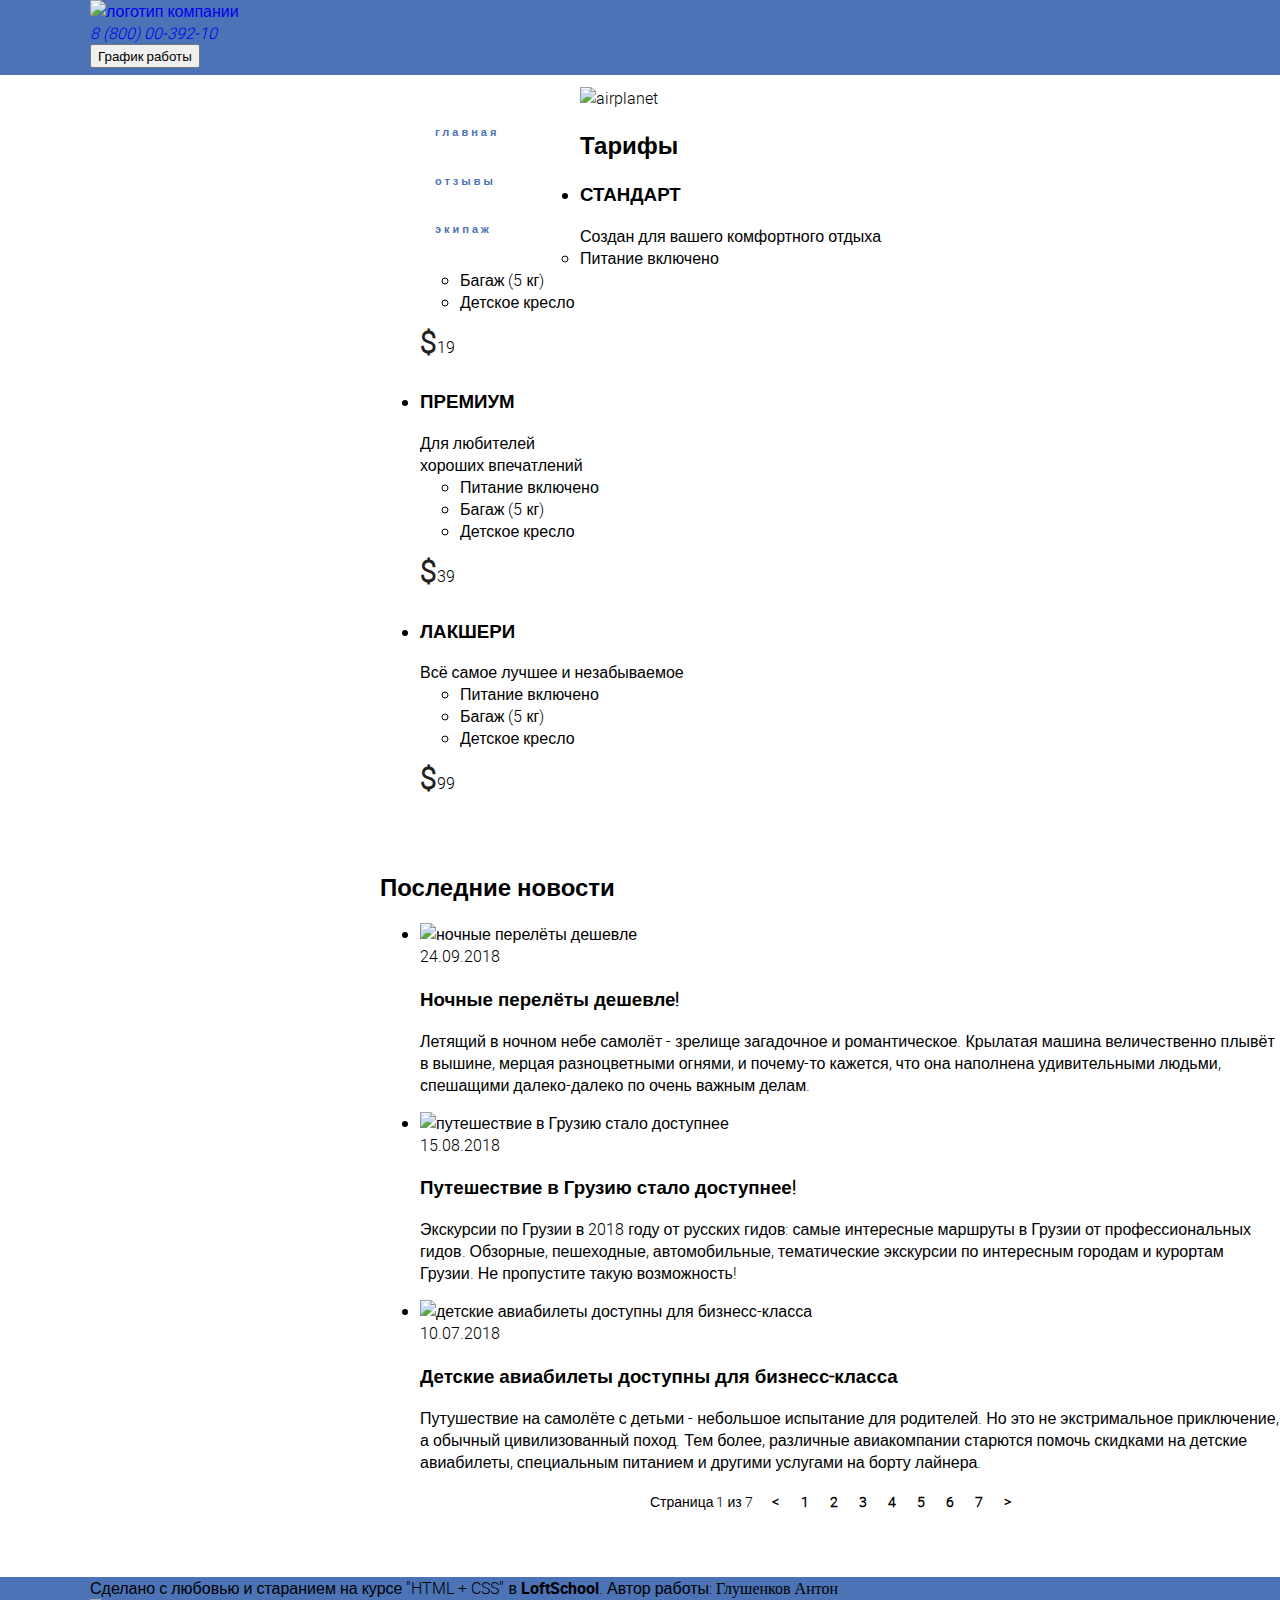
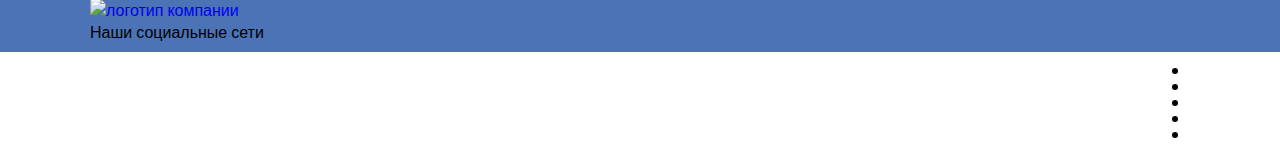
==== index.html @ c5cae8b5 "modify index.html" ====
<!-- +++++++++++++++++++++ -->
<!-- LoftSchool project #1 -->
<!--     AntonVoronezh     -->
<!-- +++++++++++++++++++++ -->
<!DOCTYPE html>
<html lang="ru-Ru">

<head>
    <meta charset="UTF-8">
    <meta name="viewport" content="width=1100, initial-scale=1.0">
    <meta http-equiv="X-UA-Compatible" content="ie=edge">
    <link rel="stylesheet" href="css/main.css">
    <title>Сomments</title>
</head>

<body>
    <!--[if lt IE 8]>
<p class="chromeframe">Похоже, что ты используешь устаревший браузер, друг. Пожалуйста, <a href="http://browsehappy.com/">скачай новый браузер абсолютно бесплатно</a> или <a href="http://www.google.com/chromeframe/?redirect=true">активируй Google Chrome Frame</a></p>
<![endif]-->

    <!-- start wrapper -->
    <div class="wrapper">
        <!-- start wrapper content -->
        <div class="wrapper__content">
            <!-- start header -->
            <header class="header">
                <!-- start container -->
                <div class="container header__container">
                    <!-- start header left -->
                    <div class="header__left">
                        <div class="logo header__logo">
                            <a href="about.html" alt="тарифы компании" class="logo__link">
                                <img src="img/logotypes/logo.png" alt="логотип компании" class="logo__img">
                            </a>
                        </div>
                    </div>
                    <!-- end header left -->
                    <!-- start header right -->
                    <div class="header__right">
                        <!-- start header info -->
                        <address class="headerinfo">
                            <!-- start phone -->
                            <div class="headerinfo__phone">
                                <a href="tel:+78000039210" class="headerinfo__phone-link">8 (800) 00-392-10</a>
                            </div>
                            <!-- end phone -->
                            <!-- start work schedule -->
                            <div class="headerinfo__schedule">
                                <button type="button" class="headerinfo__schedule-button">График работы</button>
                            </div>
                            <!-- end work schedule -->
                        </address>
                        <!-- end header info -->
                    </div>
                    <!-- end header right -->
                </div>
                <!-- end container -->
            </header>
            <!-- end header -->
            <!-- start maincontent -->
            <div class="maincontent">
                <!-- start container -->
                <div class="container maincontent__container">
                    <!-- start sidebar -->
                    <aside class="maincontent__aside">
                        <nav class="navigation">
                            <!-- start menu -->
                            <ul class="menu__list">
                                <li class="menu__item menu__item--active">
                                    <a href="about.html" class="menu__link">
                                        <div class="menu__icon menu__icon--main"></div>
                                        <div class="menu__text">главная</div>
                                    </a>
                                </li>
                                <li class="menu__item">
                                    <a href="comments.html" class="menu__link">
                                        <div class="menu__icon menu__icon--comments"></div>
                                        <div class="menu__text">отзывы</div>
                                    </a>
                                </li>
                                <li class="menu__item">
                                    <a href="team.html" class="menu__link">
                                        <div class="menu__icon menu__icon--crew"></div>
                                        <div class="menu__text">экипаж</div>
                                    </a>
                                </li>
                            </ul>
                            <!-- end menu -->
                        </nav>
                    </aside>
                    <!-- end sidebar -->
                    <!-- start maincontent__main -->
                    <main class="maincontent__main">
                        <div class="big-photo">
                            <img src="img/tariffs-icon/photo.png" alt="airplanet" class="big-central-photo">
                        </div>
                        <!-- start tariffs -->
                        <section class="tariffs">
                            <!-- start tariffs text -->
                            <h2 class="title-h">
                                Тарифы
                            </h2>
                            <!-- end tariffs text -->
                            <!-- start tariffs elements -->
                            <ul class="tariffs__list">
                                <li class="tariffs__item">
                                    <!-- start 1 element -->
                                    <div class="tariffs__item-icon icon-standart"></div>
                                    <h3 class="tariffs__item-name">
                                        СТАНДАРТ
                                    </h3>
                                    <div class="tariffs__item-description">
                                        Создан для вашего комфортного отдыха
                                    </div>
                                    <ul class="tariffs__item-list">
                                        <li class="tariffs__item-list-elem">
                                            Питание включено
                                        </li>
                                        <li class="tariffs__item-list-elem">
                                            Багаж (5 кг)
                                        </li>
                                        <li class="tariffs__item-list-elem">
                                            Детское кресло
                                        </li>
                                    </ul>
                                    <div class="tariffs__item-price">
                                        <span class="dollar">$</span>19
                                    </div>
                                    <!-- end 1 element -->
                                </li>
                                <li class="tariffs__item">
                                    <!-- start 2 element -->
                                    <div class="tariffs__item-icon icon-premium"></div>
                                    <h3 class="tariffs__item-name">
                                        ПРЕМИУМ
                                    </h3>
                                    <div class="tariffs__item-description">
                                        Для любителей <br> хороших впечатлений
                                    </div>
                                    <ul class="tariffs__item-list">
                                        <li class="tariffs__item-list-elem">
                                            Питание включено
                                        </li>
                                        <li class="tariffs__item-list-elem">
                                            Багаж (5 кг)
                                        </li>
                                        <li class="tariffs__item-list-elem">
                                            Детское кресло
                                        </li>
                                    </ul>
                                    <div class="tariffs__item-price">
                                        <span class="dollar">$</span>39
                                    </div>
                                    <!-- end 2 element -->
                                </li>
                                <li class="tariffs__item">
                                    <!-- start 3 element -->
                                    <div class="tariffs__item-icon icon-laksheri"></div>
                                    <h3 class="tariffs__item-name">
                                        ЛАКШЕРИ
                                    </h3>
                                    <div class="tariffs__item-description">
                                        Всё самое лучшее и незабываемое
                                    </div>
                                    <ul class="tariffs__item-list">
                                        <li class="tariffs__item-list-elem">
                                            Питание включено
                                        </li>
                                        <li class="tariffs__item-list-elem">
                                            Багаж (5 кг)
                                        </li>
                                        <li class="tariffs__item-list-elem">
                                            Детское кресло
                                        </li>
                                    </ul>
                                    <div class="tariffs__item-price">
                                        <span class="dollar">$</span>99
                                    </div>
                                    <!-- end 3 element -->
                                </li>
                            </ul>

                            <!-- end tariffs elements -->
                        </section>
                        <!-- end tariffs -->
                        <section class="news">
                            <!-- start news text -->
                            <h2 class="title-h title-news">
                                Последние новости
                            </h2>
                            <!-- start news elements -->
                            <ul class="news__list">
                                <li class="news__item">
                                    <!-- start 1 element -->
                                    <div class="news__item-img">
                                        <img src="img/news-img/1.png" alt="ночные перелёты дешевле" class="news__item-pic">
                                    </div>
                                    <div class="news__item-description">
                                        <time datetime="2018-09-24" class="news__item-date">
                                            24.09.2018
                                        </time>
                                        <h3 class="news__item-header">
                                            Ночные перелёты дешевле!
                                        </h3>
                                        <p class="news__item-text">
                                            Летящий в ночном небе самолёт - зрелище загадочное и романтическое.
                                            Крылатая машина величественно плывёт в вышине, мерцая разноцветными огнями,
                                            и почему-то кажется, что она наполнена удивительными людьми, спешащими
                                            далеко-далеко по очень важным делам.
                                        </p>
                                    </div>
                                    <!-- end 1 element -->
                                </li>
                                <li class="news__item">
                                    <!-- start 2 element -->
                                    <div class="news__item-img">
                                        <img src="img/news-img/2.png" alt="путешествие в Грузию стало доступнее" class="news__item-pic">
                                    </div>
                                    <div class="news__item-description">
                                        <time datetime="2018-08-15" class="news__item-date">
                                            15.08.2018
                                        </time>
                                        <h3 class="news__item-header">
                                            Путешествие в Грузию стало доступнее!
                                        </h3>
                                        <p class="news__item-text">
                                            Экскурсии по Грузии в 2018 году от русских гидов: самые интересные маршруты
                                            в
                                            Грузии от профессиональных гидов. Обзорные, пешеходные, автомобильные,
                                            тематические экскурсии по интересным городам и курортам Грузии. Не
                                            пропустите
                                            такую возможность!
                                        </p>
                                    </div>
                                    <!-- end 2 element -->
                                </li>
                                <li class="news__item">
                                    <!-- start 3 element -->
                                    <div class="news__item-img">
                                        <img src="img/news-img/3.png" alt="детские авиабилеты доступны для бизнесс-класса"
                                            class="news__item-pic">
                                    </div>
                                    <div class="news__item-description">
                                        <time datetime="2018-07-10" class="news__item-date">
                                            10.07.2018
                                        </time>
                                        <h3 class="news__item-header">
                                            Детские авиабилеты доступны для бизнесс-класса
                                        </h3>
                                        <p class="news__item-text">
                                            Путушествие на самолёте с детьми - небольшое испытание для родителей. Но
                                            это не
                                            экстримальное приключение, а обычный цивилизованный поход. Тем более,
                                            различные
                                            авиакомпании старются помочь скидками на детские авиабилеты, специальным
                                            питанием и другими услугами на борту лайнера.
                                        </p>
                                    </div>
                                    <!-- end 3 element -->
                                </li>
                            </ul>
                            <!-- end news elements -->
                            <!-- end news text -->
                        </section>
                        <!-- start pagination -->
                        <nav class="pagination">
                            <div class="pagination__display">
                                Страница 1 из 7
                            </div>
                            <!-- start pagination elements -->
                            <ul class="pagination__elements">
                                <li class="pagination__element">
                                    <a href="#" class="pagination__element-link">
                                        <div class="pagination__element-wrap">&lt;</div>
                                    </a>
                                </li>
                                <li class="pagination__element">
                                    <a href="#" class="pagination__element-link">
                                        <div class="pagination__element-wrap">1</div>
                                    </a>
                                </li>
                                <li class="pagination__element">
                                    <a href="#" class="pagination__element-link">
                                        <div class="pagination__element-wrap">2</div>
                                    </a>
                                </li>
                                <li class="pagination__element">
                                    <a href="#" class="pagination__element-link">
                                        <div class="pagination__element-wrap">3</div>
                                    </a>
                                </li>
                                <li class="pagination__element">
                                    <a href="#" class="pagination__element-link">
                                        <div class="pagination__element-wrap">4</div>
                                    </a>
                                </li>
                                <li class="pagination__element">
                                    <a href="#" class="pagination__element-link">
                                        <div class="pagination__element-wrap">5</div>
                                    </a>
                                </li>
                                <li class="pagination__element">
                                    <a href="#" class="pagination__element-link">
                                        <div class="pagination__element-wrap">6</div>
                                    </a>
                                </li>
                                <li class="pagination__element">
                                    <a href="#" class="pagination__element-link">
                                        <div class="pagination__element-wrap">7</div>
                                    </a>
                                </li>
                                <li class="pagination__element">
                                    <a href="#" class="pagination__element-link">
                                        <div class="pagination__element-wrap">&gt;</div>
                                    </a>
                                </li>

                            </ul>
                        </nav>
                        <!-- end pagination -->
                    </main>
                    <!-- end maincontent__main -->
                </div>
                <!-- end container -->
            </div>
            <!-- end maincontent -->
        </div>
        <!-- end wrapper content -->
        <!-- start footer -->
        <footer class="footer">
            <!-- start container -->
            <div class="container footer__container">
                <!-- start signature -->
                <div class="footer__left">
                    Сделано с любовью и старанием
                    на курсе "HTML + CSS" в <span class="bold">LoftSchool</span>.
                    Автор работы: <span class="bold">Глушенков Антон</span>
                </div>
                <!-- end signature -->
                <!-- start logo -->
                <div class="logo footer__logo">
                    <a href="about.html" alt="тарифы компании" class="logo__link">
                        <img src="img/logotypes/logo.png" alt="логотип компании" class="logo__img">
                    </a>
                </div>
                <!-- end logo -->
                <!-- start social network -->
                <div class="footer__right">
                    <!-- start social text -->
                    <div class="footer__right-text">
                        Наши социальные сети
                    </div>
                    <!-- end social text -->
                    <!-- start social  -->
                    <div class="footer__social">
                        <ul class="social-list">
                            <li class="social-item">
                                <a href="#" class="social-link">
                                    <div class="social-icon social-icon--vk"></div>
                                </a>
                            </li>
                            <li class="social-item">
                                <a href="#" class="social-link">
                                    <div class="social-icon social-icon--fb"></div>
                                </a>
                            </li>
                            <li class="social-item">
                                <a href="#" class="social-link">
                                    <div class="social-icon social-icon--google"></div>
                                </a>
                            </li>
                            <li class="social-item">
                                <a href="#" class="social-link">
                                    <div class="social-icon social-icon--twitter"></div>
                                </a>
                            </li>
                            <li class="social-item">
                                <a href="mailto:example@mail.ru" class="social-link">
                                    <div class="social-icon social-icon--mail"></div>
                                </a>
                            </li>
                        </ul>
                    </div>
                    <!-- end social  -->
                </div>
                <!-- end container -->
        </footer>
        <!-- end footer -->
    </div>
    <!-- end wrapper -->

</body>

</html>
---- css/main.css ----
/****************************
**
** LoftSchool project #1
** AntonVoronezh
**
****************************/

/* start fonts */

@font-face {
    font-family: 'robotolight';
    src: url('../css/fonts/roboto-light_1-webfont.woff2') format('woff2'), url('../css/fonts/roboto-light_1-webfont.woff') format('woff');
    font-weight: normal;
    font-style: normal;
}

@font-face {
    font-family: 'robotolight_italic';
    src: url('../css/fonts/roboto-lightitalic_1-webfont.woff2') format('woff2'), url('../css/fonts/roboto-lightitalic_1-webfont.woff') format('woff');
    font-weight: normal;
    font-style: italic;
}

@font-face {
    font-family: 'robotobold';
    src: url('../css/fonts/roboto-bold_1-webfont.woff2') format('woff2'), url('../css/fonts/roboto-bold_1-webfont.woff') format('woff');
    font-weight: bold;
    font-style: normal;
}

* {
    font-family: 'robotolight', Arial, Helvetica, sans-serif;
}

/* end fonts */

/* start big blocks */

html,
body {
    margin: 0;
    padding: 0;
    width: 100%;
    height: 100%;
    -webkit-font-smoothing: antialiased;
    -moz-osx-font-smoothing: grayscale;
}

.wrapper {
    width: 100%;
}

.container {
    width: 1100px;
    margin: 0 auto;
}

.header {
    min-height: 75px;
    width: 100%;
    background: #4b73b5;
}

.maincontent {
    height: 100%;
    margin-top: 12px;
}

.maincontent__aside {
    width: 200px;
    float: left;
}

.maincontent__container {
    width: 900px;
    float: right;
    vertical-align: top;
    text-align: top;
    margin-bottom: 65px;
}

.maincontent__sidebar {
    text-align: left;
}

.footer {
    clear: both;
    min-height: 75px;
    width: 100%;
    background: #4b73b5;
}

/* end big blocks */


a {
    text-decoration: none;
}

/* start header */

.container>.logotype {
    float: left;
    margin-left: 20px;
    padding-top: 20px;
}

.container>.headerinfo {
    float: right;
    margin-right: 20px;
    padding-top: 15px;
}

.phone {
    font-family: 'robotobold';
    color: #ffffff;
    font-size: 22px;
    font-weight: 500;
    text-align: right;
}

.schedule__button {
    background-color: transparent;
    border: none;
    color: #ffffff;
    /* font-family: 'robotolight'; */
    font-size: 14px;
    font-weight: 500;
    padding-left: 70px;
    padding-right: 0;
    text-decoration: underline;
}

/* end header */

/* start aside*/

.menu {
    margin-left: 0px;
}

.menu__list {
    list-style: none;
    padding-left: 20px;
    margin-top: 35px;
}

.menu__item {
    vertical-align: top;
    overflow: auto;
    margin-top: 26px;
    margin-left: 0px;
}

.menu__icon {
    background-repeat: no-repeat;
    width: 17pt;
    height: 17pt;
    float: left;
    margin-left: 0px;
}

.menu__text {
    /* font-family: 'robotobold'; !important; */
    letter-spacing: 3px;
    color: #4b73b5;
    font-size: 11px;
    font-weight: 700;
    line-height: 20px;
    margin-left: 35px;
}

a:hover>.menu__text {
    color: #000000;
}

.icon-main {
    background-image: url('../img/sidebar-icons/main_icon.png');
}

a:hover>.icon-main {
    background-image: url('../img/sidebar-icons/main_icon-black.png');
}

.icon-comments {
    background-image: url('../img/sidebar-icons/feed_icon.png');
}

a:hover>.icon-comments {
    background-image: url('../img/sidebar-icons/feed_icon-black.png');
}

.icon-crew {
    background-image: url('../img/sidebar-icons/team_icon.png');
}

a:hover>.icon-crew {
    background-image: url('../img/sidebar-icons/team_icon-black.png');
}

/* end aside */

/* start tariffs */

.big-photo {
    margin: 0px;
    padding: 0px;
}

.tariffs {
    margin: 0px;
    padding-right: 0px;
    text-align: top;
}

.title__h {
    /* font-family: 'robotobold'; */
    color: #221f1f;
    font-size: 45px;
    font-style: bold;
    margin: 0px;
    padding: 0px;
}

.tariffs__elements {
    list-style: none;
    display: inline-block;
    margin-top: 23px;
    padding: 0px;
}

.tariffs__element-icon {
    width: 250px;
    margin-right: 6px;
    margin-left: 6px;
}

.tariffs__element {
    display: inline-block;
    text-align: center;
}

.tariffs__element-icon-all {
    margin-top: 40px;
    border-radius: 50%;
    width: 50pt;
    height: 50pt;
    display: inline-block;
}

.icon-standart {
    background: #4b73b5;
    background-image: url('../img/tariffs-icon/flower.png');
    background-repeat: no-repeat;
    background-position: center center;
}

.icon-premium {
    background: #4b73b5;
    background-image: url('../img/tariffs-icon/star.png');
    background-repeat: no-repeat;
    background-position: center center;
}

.icon-laksheri {
    background: #4b73b5;
    background-image: url('../img/tariffs-icon/palette.png');
    background-repeat: no-repeat;
    background-position: center center;
}

.tariffs__element-items {
    text-align: left;
}

.tariffs__element-name {
    color: #212121;
    /* font-family: 'robotobold'; */
    /* letter-spacing: 1px;
    font-weight: 00; */
    text-align: center;
    font-size: 12px;
    padding-top: 18px;
}

.tariffs__element-description,
.tariffs__element-items {
    color: #221f1f;
    font-size: 18px;
    font-weight: 300;
    line-height: 33px;
    /* padding-top: 3px; */
}

.tariffs__element-item {
    padding-top: 5px;
}

.tariffs__element-price {
    color: #212121;
    font-size: 54px;
    font-weight: bold;
    line-height: 57px;
    text-align: center;
    margin-top: 20px;
}

.dollar {
    color: #212121;
    font-size: 30px;
    font-weight: bold;
    line-height: 57px;
}

/* end tarifs */

/* start news */

.news {
    margin-top: 65px;
    margin-bottom: 15px;
}

.news__elements {
    list-style: none;
    display: inline-block;
    padding-left: 0px;
    margin-top: 30px;
}

.news__element {
    clear: both;
    padding-top: 30px;
    padding-bottom: 0px;
    border-bottom: 1px solid #cccccc;
}

.news__element-picture {
    float: left;
}

.news__element-description {
    margin-left: 175px;
}

.news__element-date {
    font-size: 14px;
    padding-top: 0px;
    margin-top: 0px;
}

.news__element-header {
    padding-top: 0px;
    margin-top: 0px;
    margin-bottom: 0px;
}

.news__element-text {
    font-size: 18px;
    line-height: 1.7;
    padding-top: 10px;
    margin-top: 0px;
    padding-bottom: 0px;
    width: 650px;
}

/* end news */

/* start pagination */

.pagination {
    display: inline;
}

.pagination__display {
    display: inline;
    margin-left: 270px;
    font-size: 14px;
    margin-right: 0px;
}

.pagination__elements {
    list-style: none;
    display: inline;
    font-weight: bold;
    font-size: 14px;
    margin-left: 5px;
    padding-left: 0px;
}

.pagination__element {
    display: inline-block;
    padding-left: 4px;
}

.pagination__element-wrap {
    display: inline-block;
    width: 16px;
    height: 16px;
    padding: 3px;
    text-align: center;
    border-radius: 10%;
    color: #000000;
}

a:hover>.pagination__element-wrap {
    background: #4b73b5;
    color: #ffffff;
}

/* end pagination */

/* start footer */

.footer__signature {
    float: left;
    width: 234px;
    height: 50px;
    margin-top: 5px;
    font-family: 'robotolight';
    color: #ffffff;
    font-size: 14px;
    font-weight: 300;
    line-height: 18px;
    text-align: left;
    margin-left: 15px;
}

.bold {
    font-family: 'robotobold';
}

.footer>.container>.logotype {
    display: inline;
    margin-left: 245px;
}

.logotype__link {
    margin: 0px;
    padding: 0px;
}

.footer__social {
    float: right;
    /* display: inline-block; */
}

.footer__social-text {
    font-family: 'robotolight';
    color: #ffffff;
    font-size: 14px;
    margin-top: 10px;
    margin-right: 25px;
}

.footer__social-pictures {
    margin-top: 10px;
}

.social-pictures-list {
    list-style: none;
    margin: 0px;
    padding: 0px;
}

.social-pictures-item {
    display: inline-block;
    margin-right: 5px;
}

.social-picture-icon {
    background: #d2def3;
    background-repeat: no-repeat;
    background-position: center center;
    width: 20px;
    height: 20px;
    border-radius: 50%;
}

a:hover>.social-picture-icon {
    background: #fff;
    background-repeat: no-repeat;
    background-position: center center;
}

.vk {
    background-image: url('../img/social-icon/vk.png');
}

a:hover>.vk {
    background-image: url('../img/social-icon/vk.png');
}

.fb {
    background-image: url('../img/social-icon/fb.png');
}

a:hover>.fb {
    background-image: url('../img/social-icon/fb.png');
}

.google {
    background-image: url('../img/social-icon/google.png');
}

a:hover>.google {
    background-image: url('../img/social-icon/google.png');
}

.twitter {
    background-image: url('../img/social-icon/twitter.png');
}

a:hover>.twitter {
    background-image: url('../img/social-icon/twitter.png');
}

.mail {
    background-image: url('../img/social-icon/mail.png');
}

a:hover>.mail {
    background-image: url('../img/social-icon/mail.png');
}

/* end footer */
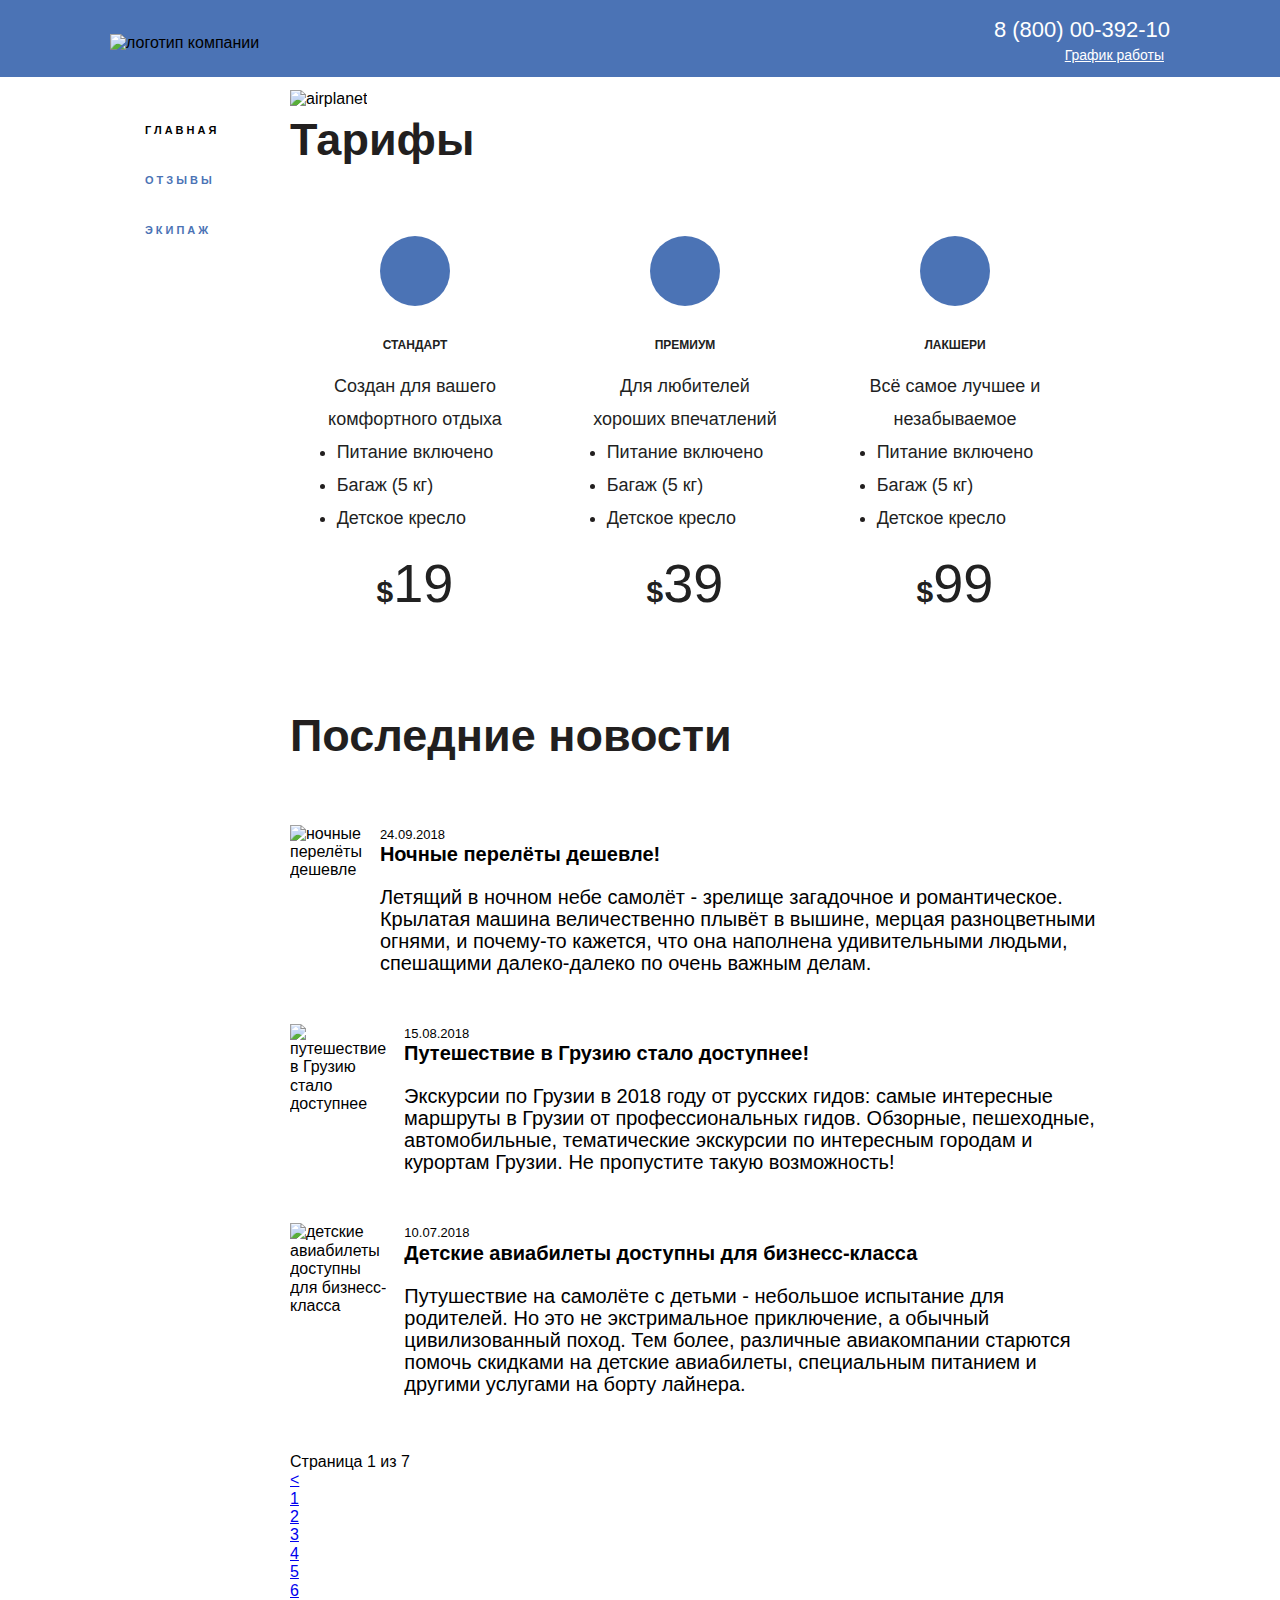
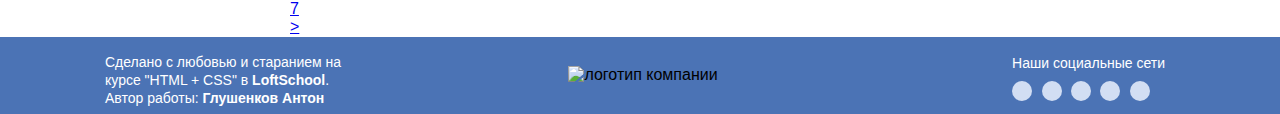
==== commit 3986526f: "all modify" ====
--- a/index.html
+++ b/index.html
@@ -25,13 +25,11 @@
             <!-- start header -->
             <header class="header">
                 <!-- start container -->
-                <div class="container header__container">
+                <div class="container header--container">
                     <!-- start header left -->
                     <div class="header__left">
                         <div class="logo header__logo">
-                            <a href="about.html" alt="тарифы компании" class="logo__link">
-                                <img src="img/logotypes/logo.png" alt="логотип компании" class="logo__img">
-                            </a>
+                            <img src="img/logotypes/logo.png" alt="логотип компании" class="logo__img">
                         </div>
                     </div>
                     <!-- end header left -->
@@ -62,37 +60,37 @@
                 <!-- start container -->
                 <div class="container maincontent__container">
                     <!-- start sidebar -->
-                    <aside class="maincontent__aside">
+                    <aside class="aside">
                         <nav class="navigation">
-                            <!-- start menu -->
-                            <ul class="menu__list">
-                                <li class="menu__item menu__item--active">
-                                    <a href="about.html" class="menu__link">
-                                        <div class="menu__icon menu__icon--main"></div>
-                                        <div class="menu__text">главная</div>
-                                    </a>
-                                </li>
-                                <li class="menu__item">
-                                    <a href="comments.html" class="menu__link">
-                                        <div class="menu__icon menu__icon--comments"></div>
-                                        <div class="menu__text">отзывы</div>
-                                    </a>
-                                </li>
-                                <li class="menu__item">
-                                    <a href="team.html" class="menu__link">
-                                        <div class="menu__icon menu__icon--crew"></div>
-                                        <div class="menu__text">экипаж</div>
+                            <!-- start navigation -->
+                            <ul class="navigation__list">
+                                <li class="navigation__item navigation__item--active">
+                                    <a href="about.html" class="navigation__link">
+                                        <div class="navigation__icon navigation__icon--main"></div>
+                                        <div class="navigation__text">главная</div>
+                                    </a>
+                                </li>
+                                <li class="navigation__item">
+                                    <a href="comments.html" class="navigation__link">
+                                        <div class="navigation__icon navigation__icon--comments"></div>
+                                        <div class="navigation__text">отзывы</div>
+                                    </a>
+                                </li>
+                                <li class="navigation__item">
+                                    <a href="team.html" class="navigation__link">
+                                        <div class="navigation__icon navigation__icon--crew"></div>
+                                        <div class="navigation__text">экипаж</div>
                                     </a>
                                 </li>
                             </ul>
-                            <!-- end menu -->
+                            <!-- end navigation -->
                         </nav>
                     </aside>
                     <!-- end sidebar -->
-                    <!-- start maincontent__main -->
-                    <main class="maincontent__main">
+                    <!-- start main -->
+                    <main class="main">
                         <div class="big-photo">
-                            <img src="img/tariffs-icon/photo.png" alt="airplanet" class="big-central-photo">
+                            <img src="img/tariffs-icon/photo.png" alt="airplanet" class="big-photo__img">
                         </div>
                         <!-- start tariffs -->
                         <section class="tariffs">
@@ -185,7 +183,7 @@
                         <!-- end tariffs -->
                         <section class="news">
                             <!-- start news text -->
-                            <h2 class="title-h title-news">
+                            <h2 class="title-h title-h--news">
                                 Последние новости
                             </h2>
                             <!-- start news elements -->
@@ -268,50 +266,50 @@
                                 Страница 1 из 7
                             </div>
                             <!-- start pagination elements -->
-                            <ul class="pagination__elements">
-                                <li class="pagination__element">
-                                    <a href="#" class="pagination__element-link">
-                                        <div class="pagination__element-wrap">&lt;</div>
-                                    </a>
-                                </li>
-                                <li class="pagination__element">
-                                    <a href="#" class="pagination__element-link">
-                                        <div class="pagination__element-wrap">1</div>
-                                    </a>
-                                </li>
-                                <li class="pagination__element">
-                                    <a href="#" class="pagination__element-link">
-                                        <div class="pagination__element-wrap">2</div>
-                                    </a>
-                                </li>
-                                <li class="pagination__element">
-                                    <a href="#" class="pagination__element-link">
-                                        <div class="pagination__element-wrap">3</div>
-                                    </a>
-                                </li>
-                                <li class="pagination__element">
-                                    <a href="#" class="pagination__element-link">
-                                        <div class="pagination__element-wrap">4</div>
-                                    </a>
-                                </li>
-                                <li class="pagination__element">
-                                    <a href="#" class="pagination__element-link">
-                                        <div class="pagination__element-wrap">5</div>
-                                    </a>
-                                </li>
-                                <li class="pagination__element">
-                                    <a href="#" class="pagination__element-link">
-                                        <div class="pagination__element-wrap">6</div>
-                                    </a>
-                                </li>
-                                <li class="pagination__element">
-                                    <a href="#" class="pagination__element-link">
-                                        <div class="pagination__element-wrap">7</div>
-                                    </a>
-                                </li>
-                                <li class="pagination__element">
-                                    <a href="#" class="pagination__element-link">
-                                        <div class="pagination__element-wrap">&gt;</div>
+                            <ul class="pagination__list">
+                                <li class="pagination__item">
+                                    <a href="#" class="pagination__item-link">
+                                        <div class="pagination__item-wrap">&lt;</div>
+                                    </a>
+                                </li>
+                                <li class="pagination__item">
+                                    <a href="#" class="pagination__item-link">
+                                        <div class="pagination__item-wrap pagination__item-wrap--active">1</div>
+                                    </a>
+                                </li>
+                                <li class="pagination__item">
+                                    <a href="#" class="pagination__item-link">
+                                        <div class="pagination__item-wrap">2</div>
+                                    </a>
+                                </li>
+                                <li class="pagination__item">
+                                    <a href="#" class="pagination__item-link">
+                                        <div class="pagination__item-wrap">3</div>
+                                    </a>
+                                </li>
+                                <li class="pagination__item">
+                                    <a href="#" class="pagination__item-link">
+                                        <div class="pagination__item-wrap">4</div>
+                                    </a>
+                                </li>
+                                <li class="pagination__item">
+                                    <a href="#" class="pagination__item-link">
+                                        <div class="pagination__item-wrap">5</div>
+                                    </a>
+                                </li>
+                                <li class="pagination__item">
+                                    <a href="#" class="pagination__item-link">
+                                        <div class="pagination__item-wrap">6</div>
+                                    </a>
+                                </li>
+                                <li class="pagination__item">
+                                    <a href="#" class="pagination__item-link">
+                                        <div class="pagination__item-wrap">7</div>
+                                    </a>
+                                </li>
+                                <li class="pagination__item">
+                                    <a href="#" class="pagination__item-link">
+                                        <div class="pagination__item-wrap">&gt;</div>
                                     </a>
                                 </li>
 
@@ -319,7 +317,7 @@
                         </nav>
                         <!-- end pagination -->
                     </main>
-                    <!-- end maincontent__main -->
+                    <!-- end main -->
                 </div>
                 <!-- end container -->
             </div>
@@ -329,7 +327,7 @@
         <!-- start footer -->
         <footer class="footer">
             <!-- start container -->
-            <div class="container footer__container">
+            <div class="container footer--container">
                 <!-- start signature -->
                 <div class="footer__left">
                     Сделано с любовью и старанием
@@ -339,9 +337,7 @@
                 <!-- end signature -->
                 <!-- start logo -->
                 <div class="logo footer__logo">
-                    <a href="about.html" alt="тарифы компании" class="logo__link">
-                        <img src="img/logotypes/logo.png" alt="логотип компании" class="logo__img">
-                    </a>
+                    <img src="img/logotypes/logo.png" alt="логотип компании" class="logo__img">
                 </div>
                 <!-- end logo -->
                 <!-- start social network -->
@@ -384,6 +380,7 @@
                     <!-- end social  -->
                 </div>
                 <!-- end container -->
+            </div>
         </footer>
         <!-- end footer -->
     </div>
--- a/css/main.css
+++ b/css/main.css
@@ -5,522 +5,19 @@
 **
 ****************************/
 
-/* start fonts */
-
-@font-face {
-    font-family: 'robotolight';
-    src: url('../css/fonts/roboto-light_1-webfont.woff2') format('woff2'), url('../css/fonts/roboto-light_1-webfont.woff') format('woff');
-    font-weight: normal;
-    font-style: normal;
-}
-
-@font-face {
-    font-family: 'robotolight_italic';
-    src: url('../css/fonts/roboto-lightitalic_1-webfont.woff2') format('woff2'), url('../css/fonts/roboto-lightitalic_1-webfont.woff') format('woff');
-    font-weight: normal;
-    font-style: italic;
-}
-
-@font-face {
-    font-family: 'robotobold';
-    src: url('../css/fonts/roboto-bold_1-webfont.woff2') format('woff2'), url('../css/fonts/roboto-bold_1-webfont.woff') format('woff');
-    font-weight: bold;
-    font-style: normal;
-}
-
-* {
-    font-family: 'robotolight', Arial, Helvetica, sans-serif;
-}
-
-/* end fonts */
-
-/* start big blocks */
-
-html,
-body {
-    margin: 0;
-    padding: 0;
-    width: 100%;
-    height: 100%;
-    -webkit-font-smoothing: antialiased;
-    -moz-osx-font-smoothing: grayscale;
-}
-
-.wrapper {
-    width: 100%;
-}
-
-.container {
-    width: 1100px;
-    margin: 0 auto;
-}
-
-.header {
-    min-height: 75px;
-    width: 100%;
-    background: #4b73b5;
-}
-
-.maincontent {
-    height: 100%;
-    margin-top: 12px;
-}
-
-.maincontent__aside {
-    width: 200px;
-    float: left;
-}
-
-.maincontent__container {
-    width: 900px;
-    float: right;
-    vertical-align: top;
-    text-align: top;
-    margin-bottom: 65px;
-}
-
-.maincontent__sidebar {
-    text-align: left;
-}
-
-.footer {
-    clear: both;
-    min-height: 75px;
-    width: 100%;
-    background: #4b73b5;
-}
-
-/* end big blocks */
-
-
-a {
-    text-decoration: none;
-}
-
-/* start header */
-
-.container>.logotype {
-    float: left;
-    margin-left: 20px;
-    padding-top: 20px;
-}
-
-.container>.headerinfo {
-    float: right;
-    margin-right: 20px;
-    padding-top: 15px;
-}
-
-.phone {
-    font-family: 'robotobold';
-    color: #ffffff;
-    font-size: 22px;
-    font-weight: 500;
-    text-align: right;
-}
-
-.schedule__button {
-    background-color: transparent;
-    border: none;
-    color: #ffffff;
-    /* font-family: 'robotolight'; */
-    font-size: 14px;
-    font-weight: 500;
-    padding-left: 70px;
-    padding-right: 0;
-    text-decoration: underline;
-}
-
-/* end header */
-
-/* start aside*/
-
-.menu {
-    margin-left: 0px;
-}
-
-.menu__list {
-    list-style: none;
-    padding-left: 20px;
-    margin-top: 35px;
-}
-
-.menu__item {
-    vertical-align: top;
-    overflow: auto;
-    margin-top: 26px;
-    margin-left: 0px;
-}
-
-.menu__icon {
-    background-repeat: no-repeat;
-    width: 17pt;
-    height: 17pt;
-    float: left;
-    margin-left: 0px;
-}
-
-.menu__text {
-    /* font-family: 'robotobold'; !important; */
-    letter-spacing: 3px;
-    color: #4b73b5;
-    font-size: 11px;
-    font-weight: 700;
-    line-height: 20px;
-    margin-left: 35px;
-}
-
-a:hover>.menu__text {
-    color: #000000;
-}
-
-.icon-main {
-    background-image: url('../img/sidebar-icons/main_icon.png');
-}
-
-a:hover>.icon-main {
-    background-image: url('../img/sidebar-icons/main_icon-black.png');
-}
-
-.icon-comments {
-    background-image: url('../img/sidebar-icons/feed_icon.png');
-}
-
-a:hover>.icon-comments {
-    background-image: url('../img/sidebar-icons/feed_icon-black.png');
-}
-
-.icon-crew {
-    background-image: url('../img/sidebar-icons/team_icon.png');
-}
-
-a:hover>.icon-crew {
-    background-image: url('../img/sidebar-icons/team_icon-black.png');
-}
-
-/* end aside */
-
-/* start tariffs */
-
-.big-photo {
-    margin: 0px;
-    padding: 0px;
-}
-
-.tariffs {
-    margin: 0px;
-    padding-right: 0px;
-    text-align: top;
-}
-
-.title__h {
-    /* font-family: 'robotobold'; */
-    color: #221f1f;
-    font-size: 45px;
-    font-style: bold;
-    margin: 0px;
-    padding: 0px;
-}
-
-.tariffs__elements {
-    list-style: none;
-    display: inline-block;
-    margin-top: 23px;
-    padding: 0px;
-}
-
-.tariffs__element-icon {
-    width: 250px;
-    margin-right: 6px;
-    margin-left: 6px;
-}
-
-.tariffs__element {
-    display: inline-block;
-    text-align: center;
-}
-
-.tariffs__element-icon-all {
-    margin-top: 40px;
-    border-radius: 50%;
-    width: 50pt;
-    height: 50pt;
-    display: inline-block;
-}
-
-.icon-standart {
-    background: #4b73b5;
-    background-image: url('../img/tariffs-icon/flower.png');
-    background-repeat: no-repeat;
-    background-position: center center;
-}
-
-.icon-premium {
-    background: #4b73b5;
-    background-image: url('../img/tariffs-icon/star.png');
-    background-repeat: no-repeat;
-    background-position: center center;
-}
-
-.icon-laksheri {
-    background: #4b73b5;
-    background-image: url('../img/tariffs-icon/palette.png');
-    background-repeat: no-repeat;
-    background-position: center center;
-}
-
-.tariffs__element-items {
-    text-align: left;
-}
-
-.tariffs__element-name {
-    color: #212121;
-    /* font-family: 'robotobold'; */
-    /* letter-spacing: 1px;
-    font-weight: 00; */
-    text-align: center;
-    font-size: 12px;
-    padding-top: 18px;
-}
-
-.tariffs__element-description,
-.tariffs__element-items {
-    color: #221f1f;
-    font-size: 18px;
-    font-weight: 300;
-    line-height: 33px;
-    /* padding-top: 3px; */
-}
-
-.tariffs__element-item {
-    padding-top: 5px;
-}
-
-.tariffs__element-price {
-    color: #212121;
-    font-size: 54px;
-    font-weight: bold;
-    line-height: 57px;
-    text-align: center;
-    margin-top: 20px;
-}
-
-.dollar {
-    color: #212121;
-    font-size: 30px;
-    font-weight: bold;
-    line-height: 57px;
-}
-
-/* end tarifs */
-
-/* start news */
-
-.news {
-    margin-top: 65px;
-    margin-bottom: 15px;
-}
-
-.news__elements {
-    list-style: none;
-    display: inline-block;
-    padding-left: 0px;
-    margin-top: 30px;
-}
-
-.news__element {
-    clear: both;
-    padding-top: 30px;
-    padding-bottom: 0px;
-    border-bottom: 1px solid #cccccc;
-}
-
-.news__element-picture {
-    float: left;
-}
-
-.news__element-description {
-    margin-left: 175px;
-}
-
-.news__element-date {
-    font-size: 14px;
-    padding-top: 0px;
-    margin-top: 0px;
-}
-
-.news__element-header {
-    padding-top: 0px;
-    margin-top: 0px;
-    margin-bottom: 0px;
-}
-
-.news__element-text {
-    font-size: 18px;
-    line-height: 1.7;
-    padding-top: 10px;
-    margin-top: 0px;
-    padding-bottom: 0px;
-    width: 650px;
-}
-
-/* end news */
-
-/* start pagination */
-
-.pagination {
-    display: inline;
-}
-
-.pagination__display {
-    display: inline;
-    margin-left: 270px;
-    font-size: 14px;
-    margin-right: 0px;
-}
-
-.pagination__elements {
-    list-style: none;
-    display: inline;
-    font-weight: bold;
-    font-size: 14px;
-    margin-left: 5px;
-    padding-left: 0px;
-}
-
-.pagination__element {
-    display: inline-block;
-    padding-left: 4px;
-}
-
-.pagination__element-wrap {
-    display: inline-block;
-    width: 16px;
-    height: 16px;
-    padding: 3px;
-    text-align: center;
-    border-radius: 10%;
-    color: #000000;
-}
-
-a:hover>.pagination__element-wrap {
-    background: #4b73b5;
-    color: #ffffff;
-}
-
-/* end pagination */
-
-/* start footer */
-
-.footer__signature {
-    float: left;
-    width: 234px;
-    height: 50px;
-    margin-top: 5px;
-    font-family: 'robotolight';
-    color: #ffffff;
-    font-size: 14px;
-    font-weight: 300;
-    line-height: 18px;
-    text-align: left;
-    margin-left: 15px;
-}
-
-.bold {
-    font-family: 'robotobold';
-}
-
-.footer>.container>.logotype {
-    display: inline;
-    margin-left: 245px;
-}
-
-.logotype__link {
-    margin: 0px;
-    padding: 0px;
-}
-
-.footer__social {
-    float: right;
-    /* display: inline-block; */
-}
-
-.footer__social-text {
-    font-family: 'robotolight';
-    color: #ffffff;
-    font-size: 14px;
-    margin-top: 10px;
-    margin-right: 25px;
-}
-
-.footer__social-pictures {
-    margin-top: 10px;
-}
-
-.social-pictures-list {
-    list-style: none;
-    margin: 0px;
-    padding: 0px;
-}
-
-.social-pictures-item {
-    display: inline-block;
-    margin-right: 5px;
-}
-
-.social-picture-icon {
-    background: #d2def3;
-    background-repeat: no-repeat;
-    background-position: center center;
-    width: 20px;
-    height: 20px;
-    border-radius: 50%;
-}
-
-a:hover>.social-picture-icon {
-    background: #fff;
-    background-repeat: no-repeat;
-    background-position: center center;
-}
-
-.vk {
-    background-image: url('../img/social-icon/vk.png');
-}
-
-a:hover>.vk {
-    background-image: url('../img/social-icon/vk.png');
-}
-
-.fb {
-    background-image: url('../img/social-icon/fb.png');
-}
-
-a:hover>.fb {
-    background-image: url('../img/social-icon/fb.png');
-}
-
-.google {
-    background-image: url('../img/social-icon/google.png');
-}
-
-a:hover>.google {
-    background-image: url('../img/social-icon/google.png');
-}
-
-.twitter {
-    background-image: url('../img/social-icon/twitter.png');
-}
-
-a:hover>.twitter {
-    background-image: url('../img/social-icon/twitter.png');
-}
-
-.mail {
-    background-image: url('../img/social-icon/mail.png');
-}
-
-a:hover>.mail {
-    background-image: url('../img/social-icon/mail.png');
-}
-
-/* end footer */+@import url('../css/layout/fonts.css');
+@import url('../css/layout/normalize.css');
+@import url('../css/layout/base.css');
+@import url('../css/blocks/header.css');
+@import url('../css/blocks/maincontent.css');
+@import url('../css/blocks/maincontent-aside.css');
+@import url('../css/blocks/tariffs.css');
+@import url('../css/blocks/news.css');
+@import url('../css/blocks/pagination.css');
+@import url('../css/blocks/breadcrumbs.css');
+@import url('../css/blocks/comments.css');
+@import url('../css/blocks/info.css');
+@import url('../css/blocks/new-comment.css');
+@import url('../css/blocks/team.css');
+@import url('../css/blocks/footer.css');
+@import url('../css/blocks/footer-social.css');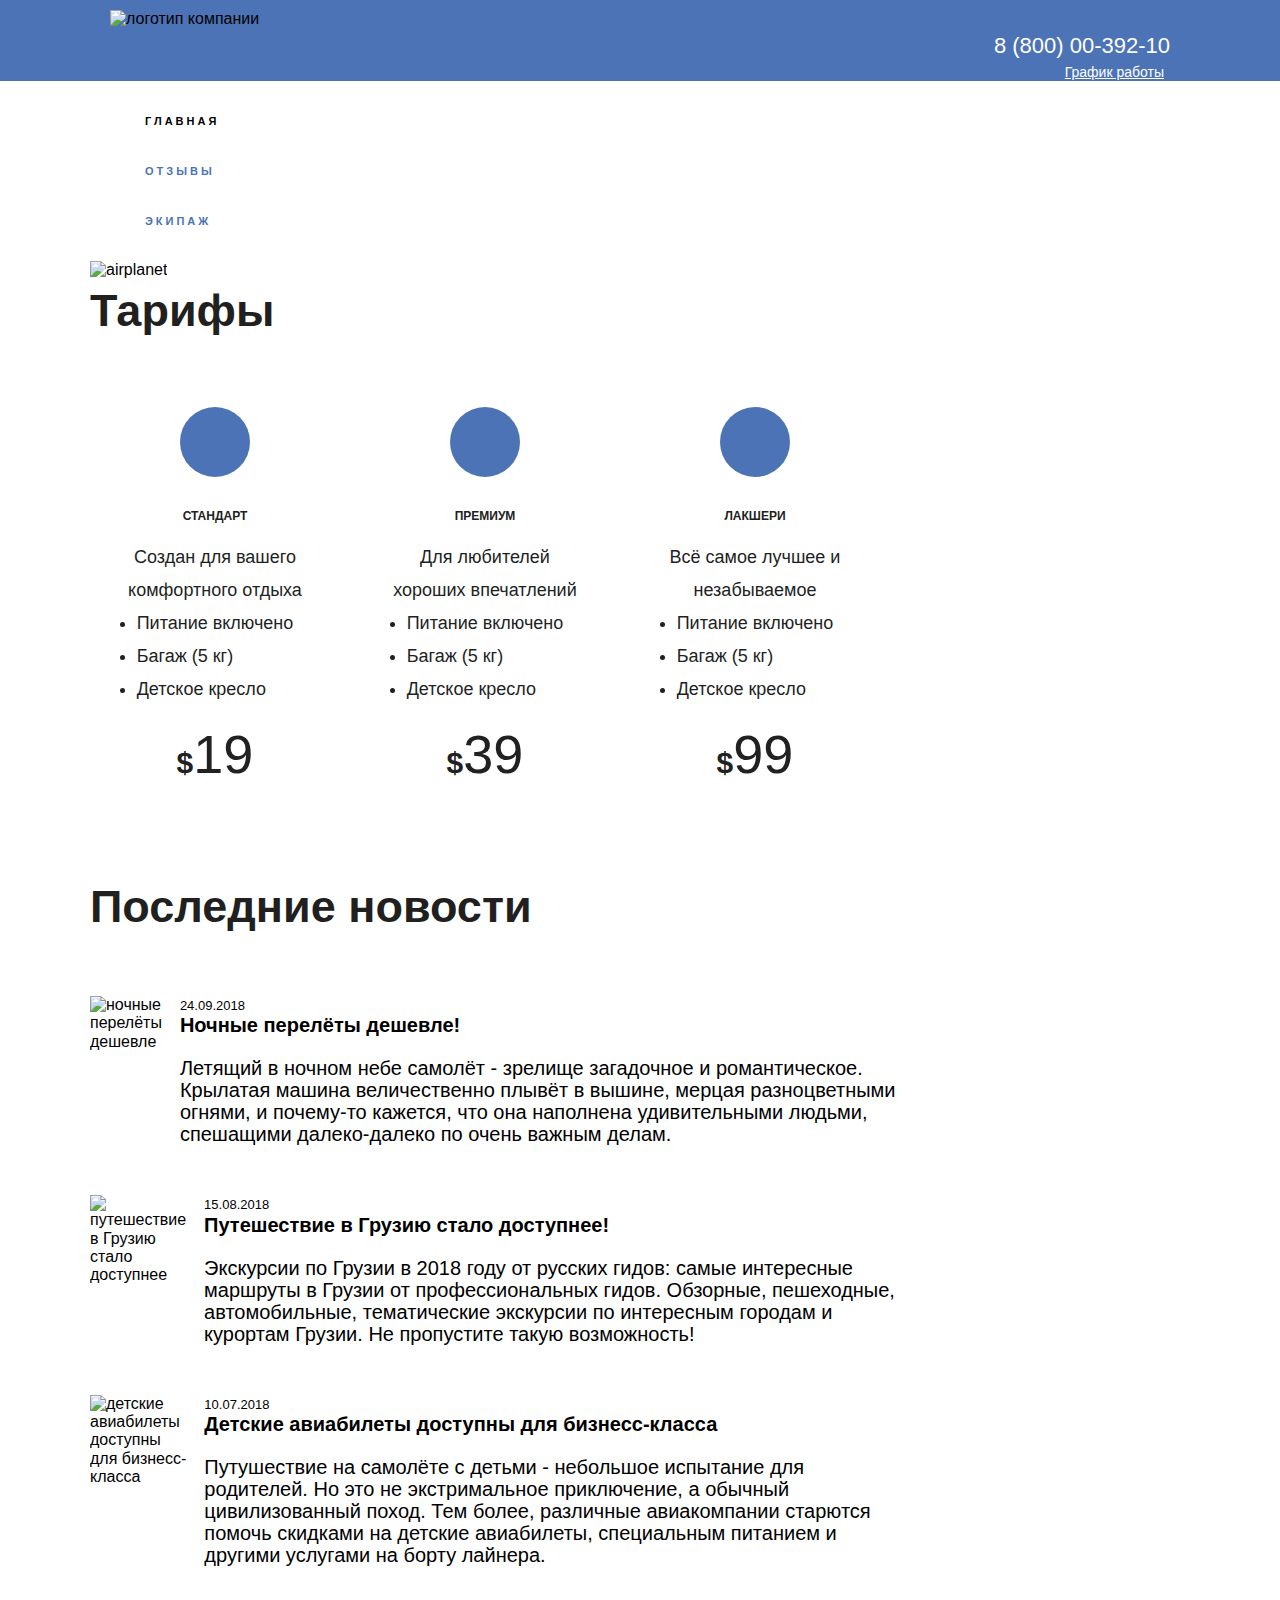
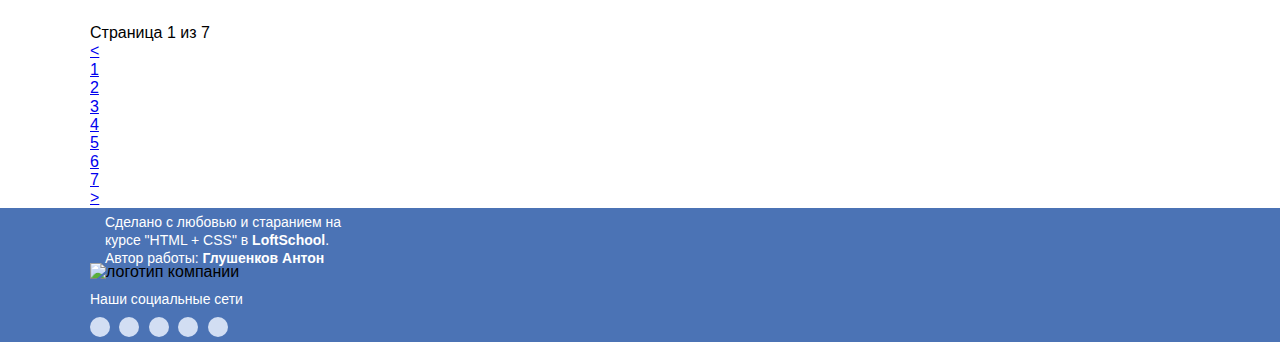
==== commit 6e827236: "rename modificators icons in section tariffs (index.html)" ====
--- a/index.html
+++ b/index.html
@@ -25,7 +25,7 @@
             <!-- start header -->
             <header class="header">
                 <!-- start container -->
-                <div class="container header--container">
+                <div class="container container--header">
                     <!-- start header left -->
                     <div class="header__left">
                         <div class="logo header__logo">
@@ -58,7 +58,7 @@
             <!-- start maincontent -->
             <div class="maincontent">
                 <!-- start container -->
-                <div class="container maincontent__container">
+                <div class="container сontainer--maincontent">
                     <!-- start sidebar -->
                     <aside class="aside">
                         <nav class="navigation">
@@ -103,7 +103,7 @@
                             <ul class="tariffs__list">
                                 <li class="tariffs__item">
                                     <!-- start 1 element -->
-                                    <div class="tariffs__item-icon icon-standart"></div>
+                                    <div class="tariffs__item-icon tariffs__item-icon--standart"></div>
                                     <h3 class="tariffs__item-name">
                                         СТАНДАРТ
                                     </h3>
@@ -128,7 +128,7 @@
                                 </li>
                                 <li class="tariffs__item">
                                     <!-- start 2 element -->
-                                    <div class="tariffs__item-icon icon-premium"></div>
+                                    <div class="tariffs__item-icon tariffs__item-icon--premium"></div>
                                     <h3 class="tariffs__item-name">
                                         ПРЕМИУМ
                                     </h3>
@@ -153,7 +153,7 @@
                                 </li>
                                 <li class="tariffs__item">
                                     <!-- start 3 element -->
-                                    <div class="tariffs__item-icon icon-laksheri"></div>
+                                    <div class="tariffs__item-icon tariffs__item-icon--laksheri"></div>
                                     <h3 class="tariffs__item-name">
                                         ЛАКШЕРИ
                                     </h3>
@@ -327,7 +327,7 @@
         <!-- start footer -->
         <footer class="footer">
             <!-- start container -->
-            <div class="container footer--container">
+            <div class="container container--footer">
                 <!-- start signature -->
                 <div class="footer__left">
                     Сделано с любовью и старанием
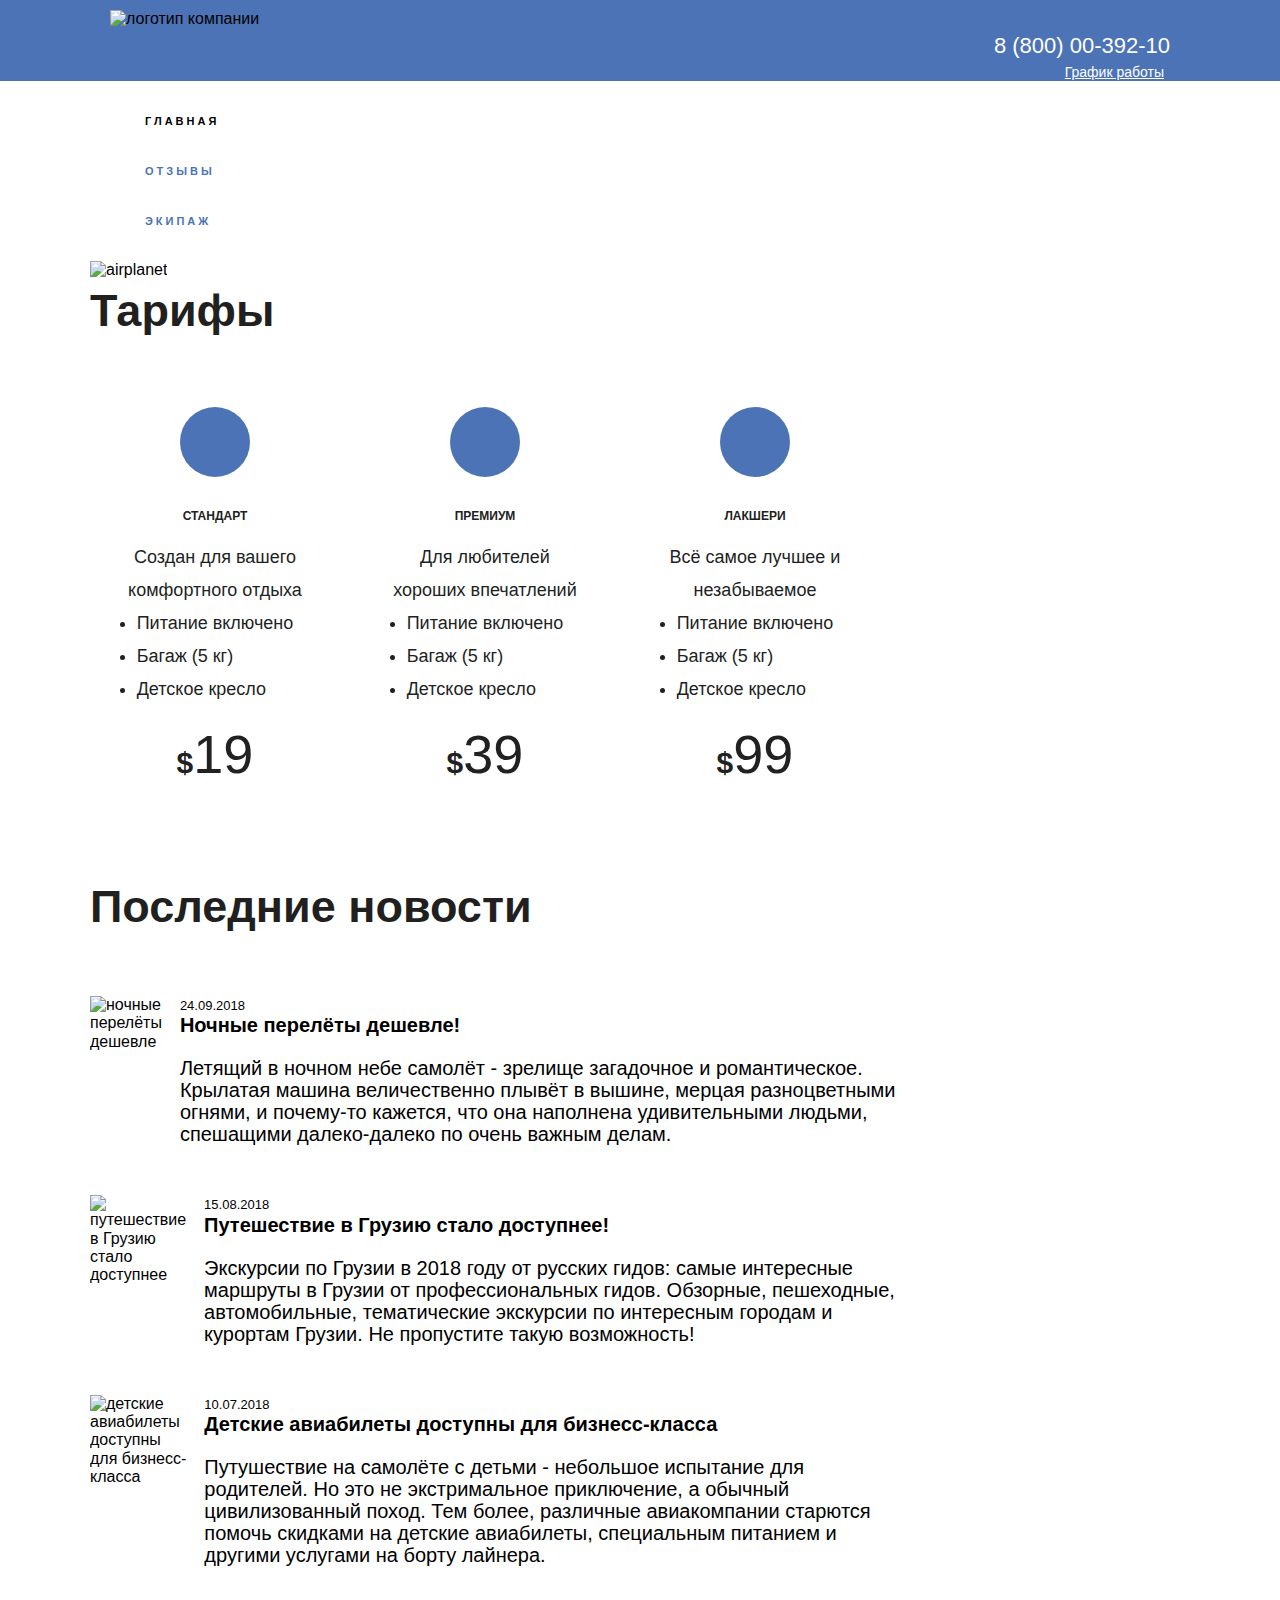
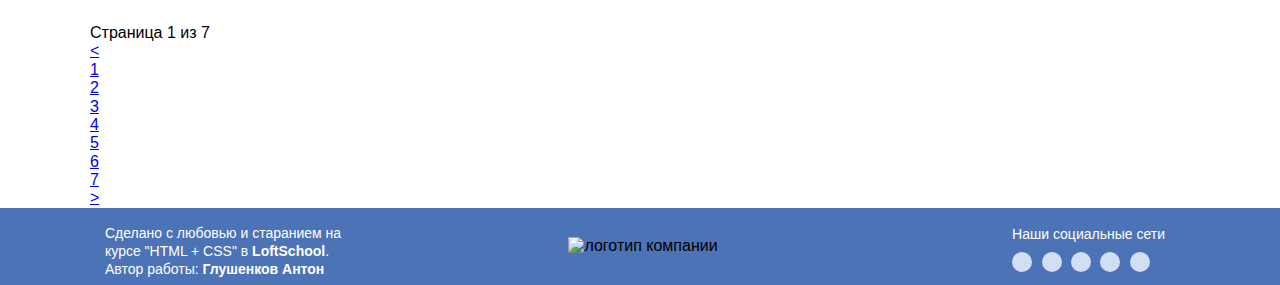
==== commit 7eaa41ca: "add link in footer__left (all html)" ====
--- a/index.html
+++ b/index.html
@@ -331,8 +331,8 @@
                 <!-- start signature -->
                 <div class="footer__left">
                     Сделано с любовью и старанием
-                    на курсе "HTML + CSS" в <span class="bold">LoftSchool</span>.
-                    Автор работы: <span class="bold">Глушенков Антон</span>
+                    на курсе "HTML + CSS" в <a href="https://loftschool.com" class="footer__left-link"><span class="bold">LoftSchool</span></a>.
+                    Автор работы: <a href="#" class="footer__left-link"><span class="bold">Глушенков Антон</span></a>
                 </div>
                 <!-- end signature -->
                 <!-- start logo -->
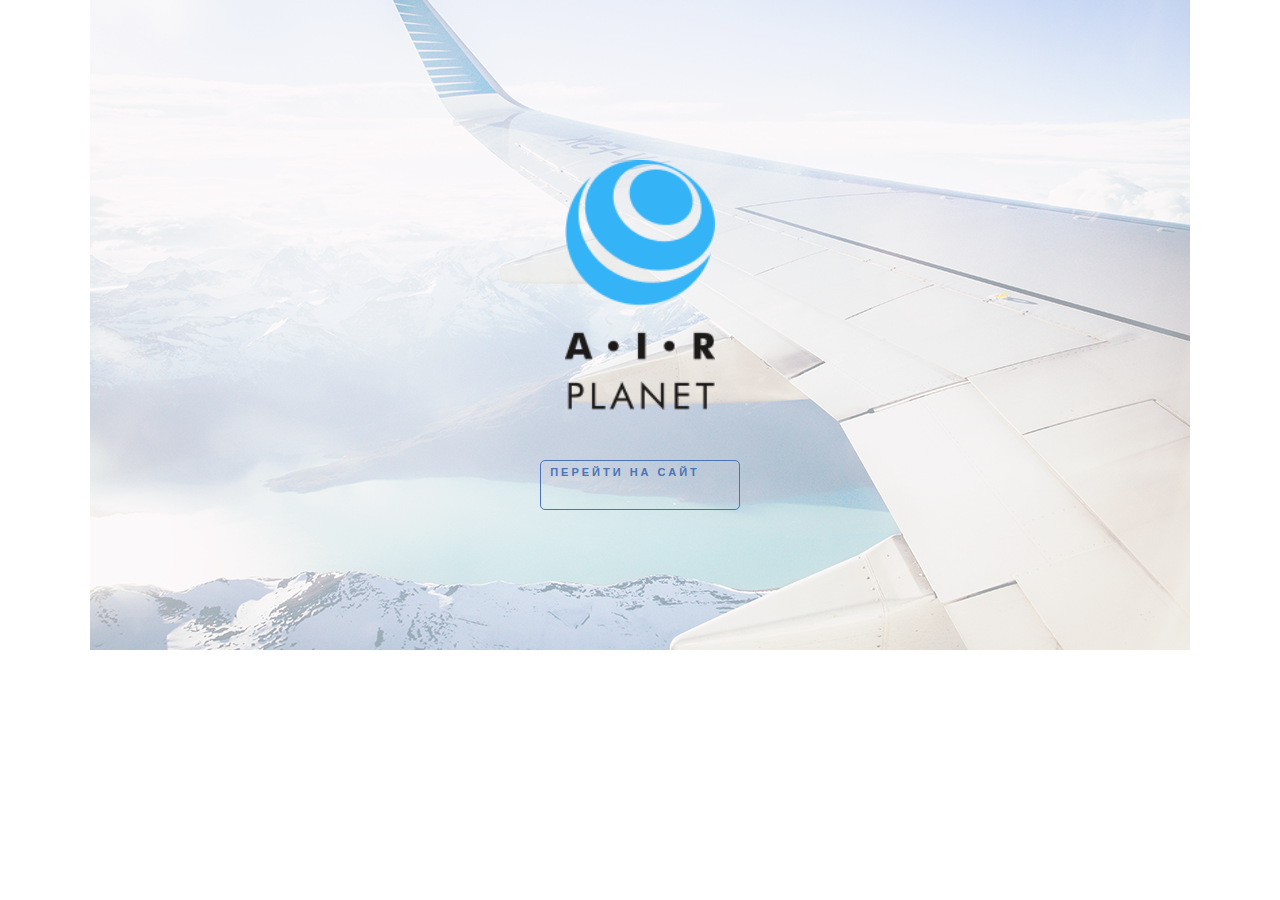
==== commit 32159ada: "add animation (index.html)" ====
--- a/index.html
+++ b/index.html
@@ -7,385 +7,36 @@
 
 <head>
     <meta charset="UTF-8">
-    <meta name="viewport" content="width=1100, initial-scale=1.0">
+    <meta name="viewport" content="width=device-width, initial-scale=1.0">
     <meta http-equiv="X-UA-Compatible" content="ie=edge">
     <link rel="stylesheet" href="css/main.css">
-    <title>Сomments</title>
+    <title>AIR PLANET</title>
 </head>
 
 <body>
     <!--[if lt IE 8]>
 <p class="chromeframe">Похоже, что ты используешь устаревший браузер, друг. Пожалуйста, <a href="http://browsehappy.com/">скачай новый браузер абсолютно бесплатно</a> или <a href="http://www.google.com/chromeframe/?redirect=true">активируй Google Chrome Frame</a></p>
 <![endif]-->
-
     <!-- start wrapper -->
-    <div class="wrapper">
-        <!-- start wrapper content -->
-        <div class="wrapper__content">
-            <!-- start header -->
-            <header class="header">
-                <!-- start container -->
-                <div class="container container--header">
-                    <!-- start header left -->
-                    <div class="header__left">
-                        <div class="logo header__logo">
-                            <img src="img/logotypes/logo.png" alt="логотип компании" class="logo__img">
-                        </div>
-                    </div>
-                    <!-- end header left -->
-                    <!-- start header right -->
-                    <div class="header__right">
-                        <!-- start header info -->
-                        <address class="headerinfo">
-                            <!-- start phone -->
-                            <div class="headerinfo__phone">
-                                <a href="tel:+78000039210" class="headerinfo__phone-link">8 (800) 00-392-10</a>
-                            </div>
-                            <!-- end phone -->
-                            <!-- start work schedule -->
-                            <div class="headerinfo__schedule">
-                                <button type="button" class="headerinfo__schedule-button">График работы</button>
-                            </div>
-                            <!-- end work schedule -->
-                        </address>
-                        <!-- end header info -->
-                    </div>
-                    <!-- end header right -->
-                </div>
-                <!-- end container -->
-            </header>
-            <!-- end header -->
-            <!-- start maincontent -->
-            <div class="maincontent">
-                <!-- start container -->
-                <div class="container сontainer--maincontent">
-                    <!-- start sidebar -->
-                    <aside class="aside">
-                        <nav class="navigation">
-                            <!-- start navigation -->
-                            <ul class="navigation__list">
-                                <li class="navigation__item navigation__item--active">
-                                    <a href="about.html" class="navigation__link">
-                                        <div class="navigation__icon navigation__icon--main"></div>
-                                        <div class="navigation__text">главная</div>
-                                    </a>
-                                </li>
-                                <li class="navigation__item">
-                                    <a href="comments.html" class="navigation__link">
-                                        <div class="navigation__icon navigation__icon--comments"></div>
-                                        <div class="navigation__text">отзывы</div>
-                                    </a>
-                                </li>
-                                <li class="navigation__item">
-                                    <a href="team.html" class="navigation__link">
-                                        <div class="navigation__icon navigation__icon--crew"></div>
-                                        <div class="navigation__text">экипаж</div>
-                                    </a>
-                                </li>
-                            </ul>
-                            <!-- end navigation -->
-                        </nav>
-                    </aside>
-                    <!-- end sidebar -->
-                    <!-- start main -->
-                    <main class="main">
-                        <div class="big-photo">
-                            <img src="img/tariffs-icon/photo.png" alt="airplanet" class="big-photo__img">
-                        </div>
-                        <!-- start tariffs -->
-                        <section class="tariffs">
-                            <!-- start tariffs text -->
-                            <h2 class="title-h">
-                                Тарифы
-                            </h2>
-                            <!-- end tariffs text -->
-                            <!-- start tariffs elements -->
-                            <ul class="tariffs__list">
-                                <li class="tariffs__item">
-                                    <!-- start 1 element -->
-                                    <div class="tariffs__item-icon tariffs__item-icon--standart"></div>
-                                    <h3 class="tariffs__item-name">
-                                        СТАНДАРТ
-                                    </h3>
-                                    <div class="tariffs__item-description">
-                                        Создан для вашего комфортного отдыха
-                                    </div>
-                                    <ul class="tariffs__item-list">
-                                        <li class="tariffs__item-list-elem">
-                                            Питание включено
-                                        </li>
-                                        <li class="tariffs__item-list-elem">
-                                            Багаж (5 кг)
-                                        </li>
-                                        <li class="tariffs__item-list-elem">
-                                            Детское кресло
-                                        </li>
-                                    </ul>
-                                    <div class="tariffs__item-price">
-                                        <span class="dollar">$</span>19
-                                    </div>
-                                    <!-- end 1 element -->
-                                </li>
-                                <li class="tariffs__item">
-                                    <!-- start 2 element -->
-                                    <div class="tariffs__item-icon tariffs__item-icon--premium"></div>
-                                    <h3 class="tariffs__item-name">
-                                        ПРЕМИУМ
-                                    </h3>
-                                    <div class="tariffs__item-description">
-                                        Для любителей <br> хороших впечатлений
-                                    </div>
-                                    <ul class="tariffs__item-list">
-                                        <li class="tariffs__item-list-elem">
-                                            Питание включено
-                                        </li>
-                                        <li class="tariffs__item-list-elem">
-                                            Багаж (5 кг)
-                                        </li>
-                                        <li class="tariffs__item-list-elem">
-                                            Детское кресло
-                                        </li>
-                                    </ul>
-                                    <div class="tariffs__item-price">
-                                        <span class="dollar">$</span>39
-                                    </div>
-                                    <!-- end 2 element -->
-                                </li>
-                                <li class="tariffs__item">
-                                    <!-- start 3 element -->
-                                    <div class="tariffs__item-icon tariffs__item-icon--laksheri"></div>
-                                    <h3 class="tariffs__item-name">
-                                        ЛАКШЕРИ
-                                    </h3>
-                                    <div class="tariffs__item-description">
-                                        Всё самое лучшее и незабываемое
-                                    </div>
-                                    <ul class="tariffs__item-list">
-                                        <li class="tariffs__item-list-elem">
-                                            Питание включено
-                                        </li>
-                                        <li class="tariffs__item-list-elem">
-                                            Багаж (5 кг)
-                                        </li>
-                                        <li class="tariffs__item-list-elem">
-                                            Детское кресло
-                                        </li>
-                                    </ul>
-                                    <div class="tariffs__item-price">
-                                        <span class="dollar">$</span>99
-                                    </div>
-                                    <!-- end 3 element -->
-                                </li>
-                            </ul>
-
-                            <!-- end tariffs elements -->
-                        </section>
-                        <!-- end tariffs -->
-                        <section class="news">
-                            <!-- start news text -->
-                            <h2 class="title-h title-h--news">
-                                Последние новости
-                            </h2>
-                            <!-- start news elements -->
-                            <ul class="news__list">
-                                <li class="news__item">
-                                    <!-- start 1 element -->
-                                    <div class="news__item-img">
-                                        <img src="img/news-img/1.png" alt="ночные перелёты дешевле" class="news__item-pic">
-                                    </div>
-                                    <div class="news__item-description">
-                                        <time datetime="2018-09-24" class="news__item-date">
-                                            24.09.2018
-                                        </time>
-                                        <h3 class="news__item-header">
-                                            Ночные перелёты дешевле!
-                                        </h3>
-                                        <p class="news__item-text">
-                                            Летящий в ночном небе самолёт - зрелище загадочное и романтическое.
-                                            Крылатая машина величественно плывёт в вышине, мерцая разноцветными огнями,
-                                            и почему-то кажется, что она наполнена удивительными людьми, спешащими
-                                            далеко-далеко по очень важным делам.
-                                        </p>
-                                    </div>
-                                    <!-- end 1 element -->
-                                </li>
-                                <li class="news__item">
-                                    <!-- start 2 element -->
-                                    <div class="news__item-img">
-                                        <img src="img/news-img/2.png" alt="путешествие в Грузию стало доступнее" class="news__item-pic">
-                                    </div>
-                                    <div class="news__item-description">
-                                        <time datetime="2018-08-15" class="news__item-date">
-                                            15.08.2018
-                                        </time>
-                                        <h3 class="news__item-header">
-                                            Путешествие в Грузию стало доступнее!
-                                        </h3>
-                                        <p class="news__item-text">
-                                            Экскурсии по Грузии в 2018 году от русских гидов: самые интересные маршруты
-                                            в
-                                            Грузии от профессиональных гидов. Обзорные, пешеходные, автомобильные,
-                                            тематические экскурсии по интересным городам и курортам Грузии. Не
-                                            пропустите
-                                            такую возможность!
-                                        </p>
-                                    </div>
-                                    <!-- end 2 element -->
-                                </li>
-                                <li class="news__item">
-                                    <!-- start 3 element -->
-                                    <div class="news__item-img">
-                                        <img src="img/news-img/3.png" alt="детские авиабилеты доступны для бизнесс-класса"
-                                            class="news__item-pic">
-                                    </div>
-                                    <div class="news__item-description">
-                                        <time datetime="2018-07-10" class="news__item-date">
-                                            10.07.2018
-                                        </time>
-                                        <h3 class="news__item-header">
-                                            Детские авиабилеты доступны для бизнесс-класса
-                                        </h3>
-                                        <p class="news__item-text">
-                                            Путушествие на самолёте с детьми - небольшое испытание для родителей. Но
-                                            это не
-                                            экстримальное приключение, а обычный цивилизованный поход. Тем более,
-                                            различные
-                                            авиакомпании старются помочь скидками на детские авиабилеты, специальным
-                                            питанием и другими услугами на борту лайнера.
-                                        </p>
-                                    </div>
-                                    <!-- end 3 element -->
-                                </li>
-                            </ul>
-                            <!-- end news elements -->
-                            <!-- end news text -->
-                        </section>
-                        <!-- start pagination -->
-                        <nav class="pagination">
-                            <div class="pagination__display">
-                                Страница 1 из 7
-                            </div>
-                            <!-- start pagination elements -->
-                            <ul class="pagination__list">
-                                <li class="pagination__item">
-                                    <a href="#" class="pagination__item-link">
-                                        <div class="pagination__item-wrap">&lt;</div>
-                                    </a>
-                                </li>
-                                <li class="pagination__item">
-                                    <a href="#" class="pagination__item-link">
-                                        <div class="pagination__item-wrap pagination__item-wrap--active">1</div>
-                                    </a>
-                                </li>
-                                <li class="pagination__item">
-                                    <a href="#" class="pagination__item-link">
-                                        <div class="pagination__item-wrap">2</div>
-                                    </a>
-                                </li>
-                                <li class="pagination__item">
-                                    <a href="#" class="pagination__item-link">
-                                        <div class="pagination__item-wrap">3</div>
-                                    </a>
-                                </li>
-                                <li class="pagination__item">
-                                    <a href="#" class="pagination__item-link">
-                                        <div class="pagination__item-wrap">4</div>
-                                    </a>
-                                </li>
-                                <li class="pagination__item">
-                                    <a href="#" class="pagination__item-link">
-                                        <div class="pagination__item-wrap">5</div>
-                                    </a>
-                                </li>
-                                <li class="pagination__item">
-                                    <a href="#" class="pagination__item-link">
-                                        <div class="pagination__item-wrap">6</div>
-                                    </a>
-                                </li>
-                                <li class="pagination__item">
-                                    <a href="#" class="pagination__item-link">
-                                        <div class="pagination__item-wrap">7</div>
-                                    </a>
-                                </li>
-                                <li class="pagination__item">
-                                    <a href="#" class="pagination__item-link">
-                                        <div class="pagination__item-wrap">&gt;</div>
-                                    </a>
-                                </li>
-
-                            </ul>
-                        </nav>
-                        <!-- end pagination -->
-                    </main>
-                    <!-- end main -->
-                </div>
-                <!-- end container -->
+    <div class="wrapper-index">
+        <!-- start container -->
+        <div class="container-index">
+            <div class="in-block">
+                <img src="img/logotypes/logo_intro.png" alt="перейти на сайт" class="logo-intro">
+                <form action="about.html">
+                    <button type="submit" class="form-button">
+                        <span class="form-button-text">
+                            перейти на сайт
+                        </span>
+                        <span class="form-button-icon">
+                        </span>
+                    </button>
+                </form>
             </div>
-            <!-- end maincontent -->
         </div>
-        <!-- end wrapper content -->
-        <!-- start footer -->
-        <footer class="footer">
-            <!-- start container -->
-            <div class="container container--footer">
-                <!-- start signature -->
-                <div class="footer__left">
-                    Сделано с любовью и старанием
-                    на курсе "HTML + CSS" в <a href="https://loftschool.com" class="footer__left-link"><span class="bold">LoftSchool</span></a>.
-                    Автор работы: <a href="#" class="footer__left-link"><span class="bold">Глушенков Антон</span></a>
-                </div>
-                <!-- end signature -->
-                <!-- start logo -->
-                <div class="logo footer__logo">
-                    <img src="img/logotypes/logo.png" alt="логотип компании" class="logo__img">
-                </div>
-                <!-- end logo -->
-                <!-- start social network -->
-                <div class="footer__right">
-                    <!-- start social text -->
-                    <div class="footer__right-text">
-                        Наши социальные сети
-                    </div>
-                    <!-- end social text -->
-                    <!-- start social  -->
-                    <div class="footer__social">
-                        <ul class="social-list">
-                            <li class="social-item">
-                                <a href="#" class="social-link">
-                                    <div class="social-icon social-icon--vk"></div>
-                                </a>
-                            </li>
-                            <li class="social-item">
-                                <a href="#" class="social-link">
-                                    <div class="social-icon social-icon--fb"></div>
-                                </a>
-                            </li>
-                            <li class="social-item">
-                                <a href="#" class="social-link">
-                                    <div class="social-icon social-icon--google"></div>
-                                </a>
-                            </li>
-                            <li class="social-item">
-                                <a href="#" class="social-link">
-                                    <div class="social-icon social-icon--twitter"></div>
-                                </a>
-                            </li>
-                            <li class="social-item">
-                                <a href="mailto:example@mail.ru" class="social-link">
-                                    <div class="social-icon social-icon--mail"></div>
-                                </a>
-                            </li>
-                        </ul>
-                    </div>
-                    <!-- end social  -->
-                </div>
-                <!-- end container -->
-            </div>
-        </footer>
-        <!-- end footer -->
+        <!-- end container -->
     </div>
     <!-- end wrapper -->
-
 </body>
 
 </html>--- a/css/main.css
+++ b/css/main.css
@@ -8,6 +8,7 @@
 @import url('../css/layout/fonts.css');
 @import url('../css/layout/normalize.css');
 @import url('../css/layout/base.css');
+@import url('../css/blocks/index.css');
 @import url('../css/blocks/header.css');
 @import url('../css/blocks/maincontent.css');
 @import url('../css/blocks/maincontent-aside.css');
@@ -19,5 +20,6 @@
 @import url('../css/blocks/info.css');
 @import url('../css/blocks/new-comment.css');
 @import url('../css/blocks/team.css');
+@import url('../css/blocks/partners.css');
 @import url('../css/blocks/footer.css');
 @import url('../css/blocks/footer-social.css');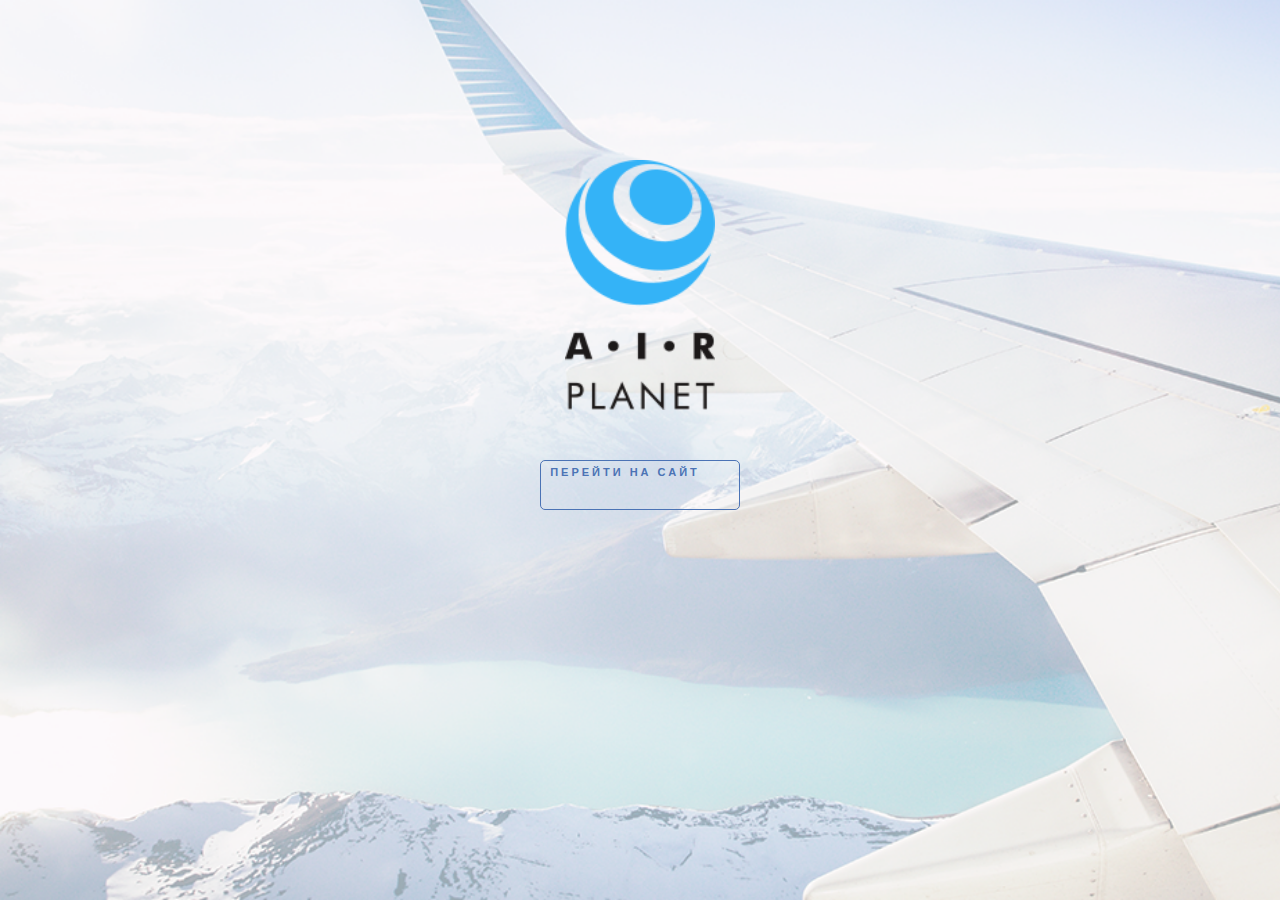
==== commit 7e23331a: "delete index--container (index.gtml, index.css)" ====
--- a/index.html
+++ b/index.html
@@ -20,19 +20,17 @@
     <!-- start wrapper -->
     <div class="wrapper-index">
         <!-- start container -->
-        <div class="container-index">
-            <div class="in-block">
-                <img src="img/logotypes/logo_intro.png" alt="перейти на сайт" class="logo-intro">
-                <form action="about.html">
-                    <button type="submit" class="form-button">
-                        <span class="form-button-text">
-                            перейти на сайт
-                        </span>
-                        <span class="form-button-icon">
-                        </span>
-                    </button>
-                </form>
-            </div>
+        <div class="in-block">
+            <img src="img/logotypes/logo_intro.png" alt="перейти на сайт" class="logo-intro">
+            <form action="about.html">
+                <button type="submit" class="form-button">
+                    <span class="form-button-text">
+                        перейти на сайт
+                    </span>
+                    <span class="form-button-icon">
+                    </span>
+                </button>
+            </form>
         </div>
         <!-- end container -->
     </div>
--- a/css/main.css
+++ b/css/main.css
@@ -12,6 +12,7 @@
 @import url('../css/blocks/header.css');
 @import url('../css/blocks/maincontent.css');
 @import url('../css/blocks/maincontent-aside.css');
+@import url('../css/blocks/navigation.css');
 @import url('../css/blocks/tariffs.css');
 @import url('../css/blocks/news.css');
 @import url('../css/blocks/pagination.css');
@@ -22,4 +23,4 @@
 @import url('../css/blocks/team.css');
 @import url('../css/blocks/partners.css');
 @import url('../css/blocks/footer.css');
-@import url('../css/blocks/footer-social.css');+@import url('../css/blocks/social.css');